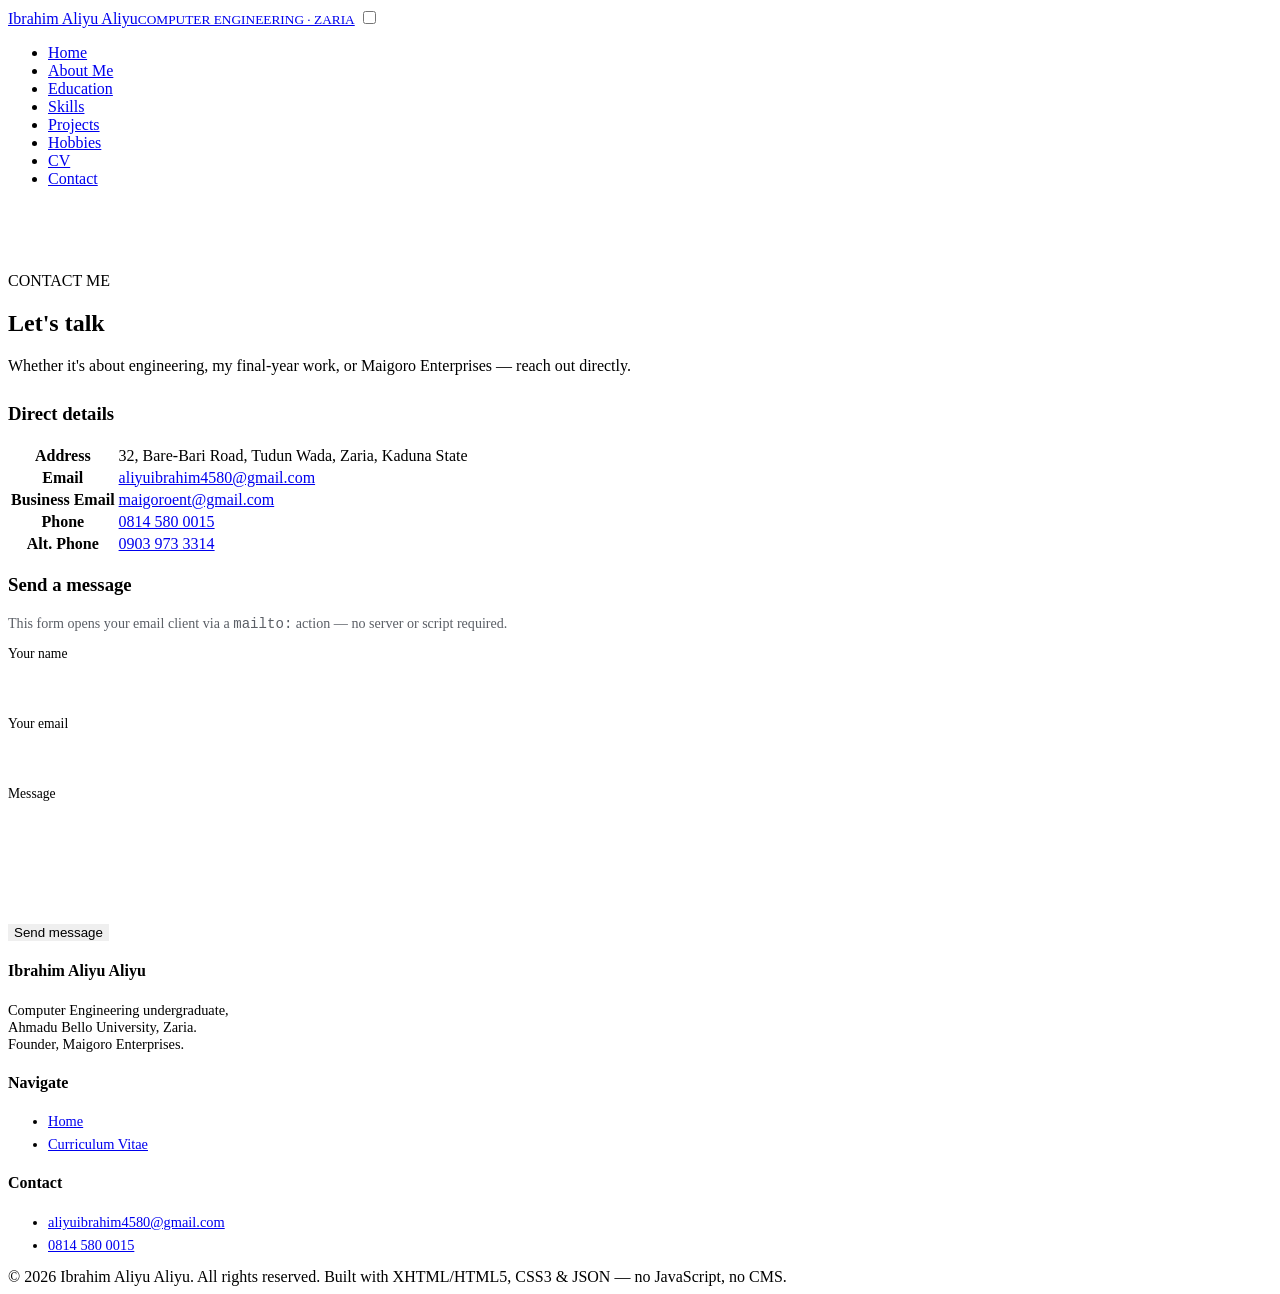
==== contact.html @ fcd98129 "Add files via upload" ====
<!DOCTYPE html>
<html lang="en">
<head>
<meta charset="UTF-8">
<meta name="viewport" content="width=device-width, initial-scale=1.0">
<title>Contact Me — Ibrahim Aliyu Aliyu</title>
<meta name="description" content="Contact details for Ibrahim Aliyu Aliyu and Maigoro Enterprises.">
<link rel="stylesheet" href="assets/css/style.css">
<script type="application/ld+json">
{
  "@context": "https://schema.org",
  "@type": "ContactPage",
  "mainEntity": {
    "@type": "Person",
    "name": "Ibrahim Aliyu Aliyu",
    "email": "aliyuibrahim4580@gmail.com",
    "telephone": "+2348145800015",
    "address": {
      "@type": "PostalAddress",
      "streetAddress": "32, Bare-Bari Road, Tudun Wada",
      "addressLocality": "Zaria",
      "addressRegion": "Kaduna State",
      "addressCountry": "NG"
    }
  }
}
</script>
</head>
<body>

<header class="site-header">
  <div class="nav-row">
    <a class="brand" href="index.html">Ibrahim Aliyu Aliyu<small>COMPUTER ENGINEERING · ZARIA</small></a>
    <input type="checkbox" id="nav-toggle" class="nav-toggle">
    <label for="nav-toggle" class="nav-toggle-label" aria-label="Toggle navigation"><span></span></label>
    <nav class="main-nav" aria-label="Primary">
      <ul>
        <li><a href="index.html">Home</a></li>
        <li><a href="about.html">About Me</a></li>
        <li><a href="education.html">Education</a></li>
        <li><a href="skills.html">Skills</a></li>
        <li><a href="projects.html">Projects</a></li>
        <li><a href="hobbies.html">Hobbies</a></li>
        <li><a href="cv.html">CV</a></li>
        <li><a href="contact.html" aria-current="page">Contact</a></li>
      </ul>
    </nav>
  </div>
</header>

<main>
  <section class="section" style="padding-top:52px;">
    <div class="wrap">
      <p class="section-kicker">CONTACT ME</p>
      <h2>Let's talk</h2>
      <p class="section-intro">Whether it's about engineering, my final-year work, or Maigoro Enterprises — reach out directly.</p>

      <div class="two-col" style="margin-top:28px;">
        <div class="card">
          <h3>Direct details</h3>
          <table>
            <tbody>
              <tr><th scope="row">Address</th><td>32, Bare-Bari Road, Tudun Wada, Zaria, Kaduna State</td></tr>
              <tr><th scope="row">Email</th><td><a href="mailto:aliyuibrahim4580@gmail.com">aliyuibrahim4580@gmail.com</a></td></tr>
              <tr><th scope="row">Business Email</th><td><a href="mailto:maigoroent@gmail.com">maigoroent@gmail.com</a></td></tr>
              <tr><th scope="row">Phone</th><td><a href="tel:+2348145800015">0814 580 0015</a></td></tr>
              <tr><th scope="row">Alt. Phone</th><td><a href="tel:+2349039733314">0903 973 3314</a></td></tr>
            </tbody>
          </table>
        </div>

        <div class="card">
          <h3>Send a message</h3>
          <p style="font-size:0.88rem;color:#5b5f66;">This form opens your email client via a <code>mailto:</code> action — no server or script required.</p>
          <form action="mailto:aliyuibrahim4580@gmail.com" method="get" enctype="text/plain" style="display:flex;flex-direction:column;gap:14px;margin-top:14px;">
            <label style="font-size:0.85rem;">
              Your name
              <input type="text" name="name" required style="width:100%;padding:10px;margin-top:4px;border:1px solid var(--line);font-family:var(--font-body);">
            </label>
            <label style="font-size:0.85rem;">
              Your email
              <input type="email" name="email" required style="width:100%;padding:10px;margin-top:4px;border:1px solid var(--line);font-family:var(--font-body);">
            </label>
            <label style="font-size:0.85rem;">
              Message
              <textarea name="body" rows="5" required style="width:100%;padding:10px;margin-top:4px;border:1px solid var(--line);font-family:var(--font-body);"></textarea>
            </label>
            <button type="submit" class="btn btn-primary" style="align-self:flex-start;border:none;cursor:pointer;">Send message</button>
          </form>
        </div>
      </div>
    </div>
  </section>
</main>

<footer class="site-footer">
  <div class="wrap footer-grid">
    <div>
      <h4>Ibrahim Aliyu Aliyu</h4>
      <p style="max-width:32ch;font-size:0.9rem;">Computer Engineering undergraduate, Ahmadu Bello University, Zaria. Founder, Maigoro Enterprises.</p>
    </div>
    <div>
      <h4>Navigate</h4>
      <ul style="display:flex;flex-direction:column;gap:6px;font-size:0.9rem;">
        <li><a href="index.html">Home</a></li>
        <li><a href="cv.html">Curriculum Vitae</a></li>
      </ul>
    </div>
    <div>
      <h4>Contact</h4>
      <ul style="display:flex;flex-direction:column;gap:6px;font-size:0.9rem;">
        <li><a href="mailto:aliyuibrahim4580@gmail.com">aliyuibrahim4580@gmail.com</a></li>
        <li><a href="tel:+2348145800015">0814 580 0015</a></li>
      </ul>
    </div>
  </div>
  <div class="wrap footer-bottom">
    <span>&copy; 2026 Ibrahim Aliyu Aliyu. All rights reserved.</span>
    <span>Built with XHTML/HTML5, CSS3 &amp; JSON — no JavaScript, no CMS.</span>
  </div>
</footer>

</body>
</html>
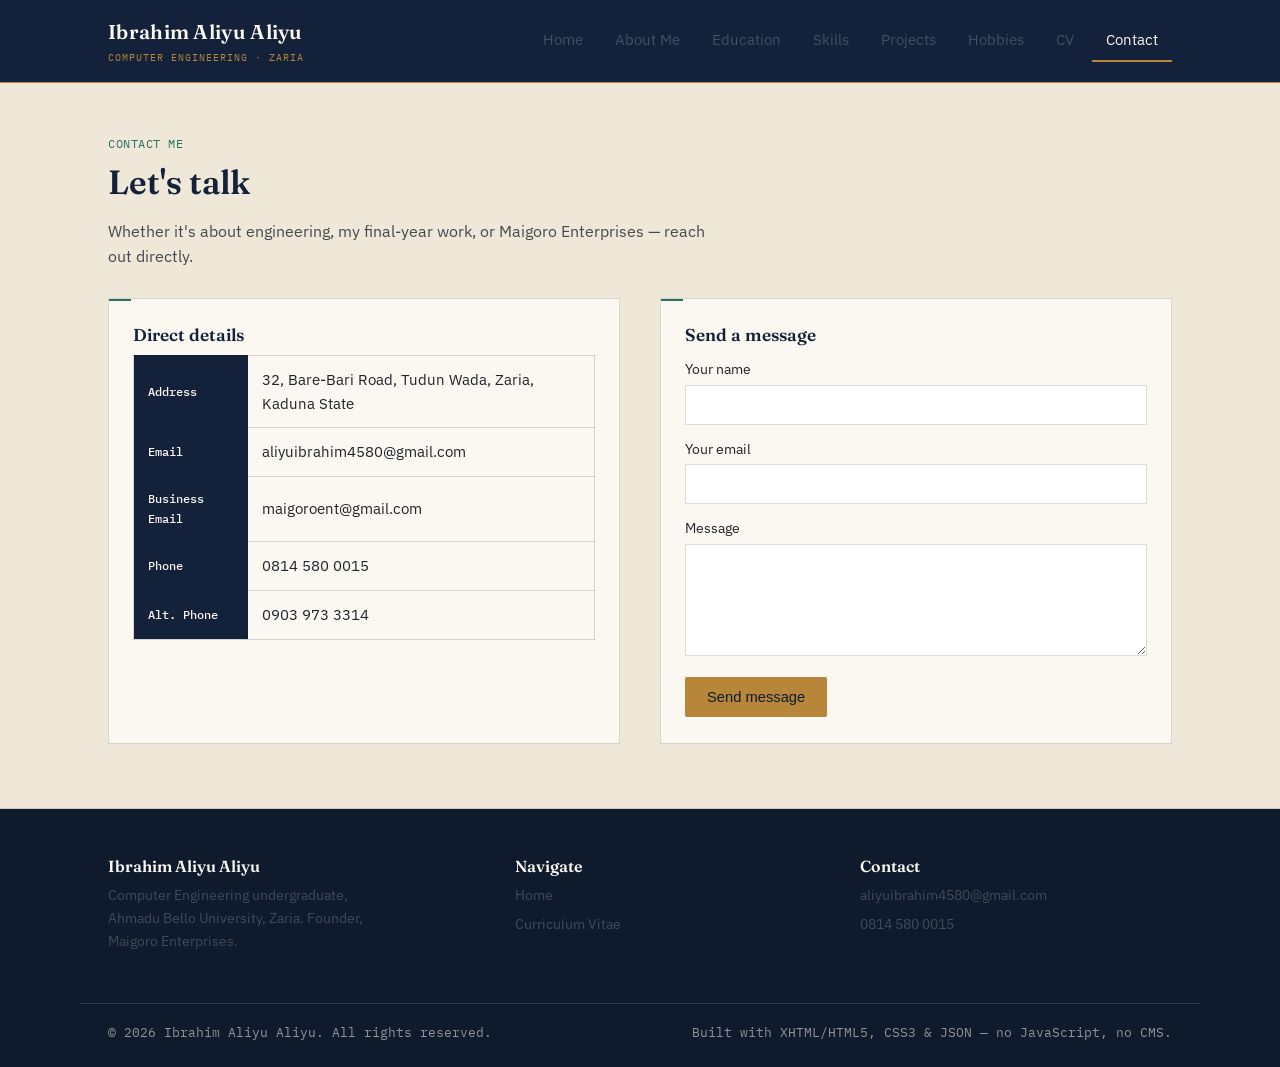
==== commit 62f5252b: "Remove description from contact form Removed explanatory text about the mailto form." ====
--- a/contact.html
+++ b/contact.html
@@ -71,7 +71,7 @@
 
         <div class="card">
           <h3>Send a message</h3>
-          <p style="font-size:0.88rem;color:#5b5f66;">This form opens your email client via a <code>mailto:</code> action — no server or script required.</p>
+          <p style="font-size:0.88rem;color:#5b5f66;"></p>
           <form action="mailto:aliyuibrahim4580@gmail.com" method="get" enctype="text/plain" style="display:flex;flex-direction:column;gap:14px;margin-top:14px;">
             <label style="font-size:0.85rem;">
               Your name
--- a/assets/css/style.css
+++ b/assets/css/style.css
@@ -0,0 +1,256 @@
+/* =========================================================
+   Ibrahim Aliyu Aliyu — Portfolio Stylesheet
+   Pure CSS. No frameworks. No JavaScript.
+   Theme: engineering blueprint meets tailor's atelier.
+   ========================================================= */
+
+@import url('https://fonts.googleapis.com/css2?family=Fraunces:opsz,wght@9..144,400;9..144,500;9..144,600;9..144,700&family=IBM+Plex+Sans:wght@400;500;600&family=IBM+Plex+Mono:wght@400;500&display=swap');
+
+:root{
+  --ink:        #14213A;   /* blueprint navy */
+  --ink-2:      #0F1A2C;   /* deeper navy for gradients */
+  --paper:      #EFE8D8;   /* warm parchment */
+  --paper-2:    #FBF8F1;   /* lighter card paper */
+  --brass:      #B8863B;   /* tailor's thread / brass */
+  --brass-dark: #8F6A2C;
+  --trace:      #2F6F5E;   /* circuit-trace teal-green */
+  --charcoal:   #20232B;
+  --line:       rgba(20,33,58,0.16);
+  --line-light: rgba(251,248,241,0.22);
+
+  --font-display: 'Fraunces', Georgia, serif;
+  --font-body: 'IBM Plex Sans', -apple-system, BlinkMacSystemFont, sans-serif;
+  --font-data: 'IBM Plex Mono', 'Courier New', monospace;
+
+  --max-w: 1120px;
+  --radius: 2px;
+}
+
+*{ box-sizing: border-box; }
+html{ scroll-behavior: smooth; }
+body{
+  margin: 0;
+  font-family: var(--font-body);
+  color: var(--charcoal);
+  background: var(--paper);
+  line-height: 1.6;
+  -webkit-font-smoothing: antialiased;
+}
+img{ max-width: 100%; display: block; }
+a{ color: inherit; text-decoration: none; }
+ul{ margin: 0; padding: 0; list-style: none; }
+h1,h2,h3,h4{ font-family: var(--font-display); font-weight: 600; line-height: 1.15; margin: 0 0 0.5em; color: var(--ink); }
+p{ margin: 0 0 1em; max-width: 68ch; }
+:focus-visible{ outline: 2px solid var(--trace); outline-offset: 3px; }
+
+.wrap{ max-width: var(--max-w); margin: 0 auto; padding: 0 28px; }
+
+/* ---------- Blueprint grid backdrop ---------- */
+.blueprint{
+  background-color: var(--ink);
+  background-image:
+    linear-gradient(rgba(184,134,59,0.10) 1px, transparent 1px),
+    linear-gradient(90deg, rgba(184,134,59,0.10) 1px, transparent 1px);
+  background-size: 34px 34px;
+}
+
+/* ---------- Header / Nav (no JS: checkbox-driven mobile menu) ---------- */
+.site-header{
+  background: var(--ink);
+  border-bottom: 1px solid var(--brass);
+  position: sticky; top: 0; z-index: 50;
+}
+.nav-row{
+  display: flex; align-items: center; justify-content: space-between;
+  padding: 16px 28px; max-width: var(--max-w); margin: 0 auto;
+}
+.brand{
+  font-family: var(--font-display); font-size: 1.25rem; font-weight: 600;
+  color: var(--paper-2); letter-spacing: 0.3px;
+}
+.brand small{
+  display: block; font-family: var(--font-data); font-size: 0.62rem;
+  color: var(--brass); font-weight: 400; letter-spacing: 1px; margin-top: 2px;
+}
+.nav-toggle{ display: none; }
+.nav-toggle-label{ display: none; cursor: pointer; }
+.main-nav ul{ display: flex; gap: 4px; flex-wrap: wrap; }
+.main-nav a{
+  display: inline-block; padding: 8px 14px; color: var(--line-light);
+  font-size: 0.92rem; border-bottom: 2px solid transparent;
+}
+.main-nav a:hover, .main-nav a:focus-visible, .main-nav a[aria-current="page"]{
+  color: var(--paper-2); border-bottom-color: var(--brass);
+}
+
+@media (max-width: 760px){
+  .nav-toggle-label{
+    display: flex; align-items: center; justify-content: center;
+    width: 40px; height: 34px; border: 1px solid var(--brass);
+  }
+  .nav-toggle-label span, .nav-toggle-label::before, .nav-toggle-label::after{
+    content: ""; display: block; width: 20px; height: 2px; background: var(--paper-2);
+  }
+  .nav-toggle-label{ flex-direction: column; gap: 4px; }
+  .main-nav{
+    max-height: 0; overflow: hidden; width: 100%;
+    transition: max-height 0.28s ease;
+  }
+  .main-nav ul{ flex-direction: column; padding: 8px 0 16px; gap: 0; }
+  .nav-row{ flex-wrap: wrap; }
+  .nav-toggle:checked ~ .main-nav{ max-height: 420px; }
+}
+
+/* ---------- Hero ---------- */
+.hero{
+  color: var(--paper-2);
+  padding: 72px 0 64px;
+}
+.hero-grid{
+  display: grid; grid-template-columns: 1.3fr 0.8fr; gap: 48px; align-items: center;
+}
+.hero-eyebrow{
+  font-family: var(--font-data); font-size: 0.75rem; color: var(--brass);
+  border-left: 2px solid var(--brass); padding-left: 10px; margin-bottom: 18px;
+}
+.hero h1{ color: var(--paper-2); font-size: clamp(2.1rem, 4.4vw, 3.4rem); margin-bottom: 0.25em; }
+.hero .role{ font-size: 1.15rem; color: var(--paper); opacity: 0.85; margin-bottom: 20px; max-width: 46ch; }
+.hero .lede{ color: var(--line-light); max-width: 50ch; }
+.hero-actions{ display: flex; gap: 14px; margin-top: 28px; flex-wrap: wrap; }
+
+.btn{
+  display: inline-block; padding: 12px 22px; font-size: 0.92rem; font-weight: 500;
+  border: 1px solid var(--brass); border-radius: var(--radius);
+}
+.btn-primary{ background: var(--brass); color: var(--ink-2); }
+.btn-primary:hover{ background: var(--brass-dark); }
+.btn-ghost{ color: var(--paper-2); }
+.btn-ghost:hover{ background: rgba(251,248,241,0.08); }
+
+.portrait-frame{
+  position: relative; padding: 12px; border: 1px solid var(--brass);
+}
+.portrait-frame::before{
+  content: ""; position: absolute; inset: -8px; border: 1px solid rgba(184,134,59,0.4);
+  pointer-events: none;
+}
+.portrait-frame img{ width: 100%; height: auto; filter: grayscale(8%); }
+.portrait-caption{
+  font-family: var(--font-data); font-size: 0.68rem; color: var(--brass);
+  margin-top: 10px; letter-spacing: 0.5px;
+}
+
+@media (max-width: 760px){
+  .hero-grid{ grid-template-columns: 1fr; }
+  .hero-grid .portrait-frame{ max-width: 280px; margin: 0 auto; }
+}
+
+/* ---------- Sections ---------- */
+.section{ padding: 64px 0; border-bottom: 1px solid var(--line); }
+.section.on-dark{ background: var(--ink); border-bottom: 1px solid var(--brass); }
+.section-kicker{
+  font-family: var(--font-data); font-size: 0.72rem; color: var(--trace);
+  letter-spacing: 0.5px; margin-bottom: 10px;
+}
+.section.on-dark .section-kicker{ color: var(--brass); }
+.section h2{ font-size: clamp(1.5rem, 3vw, 2.1rem); }
+.section.on-dark h2{ color: var(--paper-2); }
+.section-intro{ max-width: 62ch; color: #45494f; }
+.section.on-dark .section-intro{ color: var(--line-light); }
+
+/* ---------- Cards / Grids ---------- */
+.grid-2{ display: grid; grid-template-columns: 1fr 1fr; gap: 28px; }
+.grid-3{ display: grid; grid-template-columns: repeat(3, 1fr); gap: 24px; }
+@media (max-width: 760px){ .grid-2, .grid-3{ grid-template-columns: 1fr; } }
+
+.card{
+  background: var(--paper-2); border: 1px solid var(--line);
+  padding: 26px 24px; position: relative;
+}
+.card::before{
+  content: ""; position: absolute; top: 0; left: 0; width: 22px; height: 2px; background: var(--trace);
+}
+.card h3{ font-size: 1.08rem; margin-bottom: 10px; }
+.card ul{ display: flex; flex-direction: column; gap: 8px; }
+.card li{
+  padding-left: 16px; position: relative; font-size: 0.95rem; color: #33363d;
+}
+.card li::before{
+  content: "\2014"; position: absolute; left: 0; color: var(--brass); font-size: 0.8rem;
+}
+
+.tag{
+  display: inline-block; font-family: var(--font-data); font-size: 0.68rem;
+  padding: 3px 9px; border: 1px solid var(--trace); color: var(--trace); border-radius: 12px;
+  margin: 0 6px 6px 0;
+}
+
+/* ---------- Timeline (Education) ---------- */
+.timeline{ border-left: 2px solid var(--brass); padding-left: 28px; display: flex; flex-direction: column; gap: 32px; }
+.timeline-item{ position: relative; }
+.timeline-item::before{
+  content: ""; position: absolute; left: -34px; top: 4px; width: 10px; height: 10px;
+  background: var(--paper); border: 2px solid var(--trace); border-radius: 50%;
+}
+.timeline-period{ font-family: var(--font-data); font-size: 0.75rem; color: var(--trace); }
+.timeline-item h3{ margin: 4px 0 6px; font-size: 1.05rem; }
+
+/* ---------- Tables (CV / Education / Gantt) ---------- */
+.table-wrap{ overflow-x: auto; }
+table{ width: 100%; border-collapse: collapse; background: var(--paper-2); }
+caption{ text-align: left; font-family: var(--font-data); font-size: 0.75rem; color: var(--trace); margin-bottom: 8px; }
+th, td{ text-align: left; padding: 12px 14px; border: 1px solid var(--line); font-size: 0.93rem; }
+th{ background: var(--ink); color: var(--paper-2); font-family: var(--font-data); font-weight: 500; font-size: 0.78rem; }
+
+/* ---------- CSS-only Accordion (Skills detail / Projects) ---------- */
+.accordion{ border-top: 1px solid var(--line); }
+.acc-item{ border-bottom: 1px solid var(--line); }
+.acc-item input[type="checkbox"]{ display: none; }
+.acc-label{
+  display: flex; justify-content: space-between; align-items: center;
+  padding: 16px 4px; cursor: pointer; font-family: var(--font-display); font-size: 1.02rem; color: var(--ink);
+}
+.acc-label::after{ content: "+"; font-family: var(--font-data); color: var(--brass); font-size: 1.1rem; }
+.acc-item input:checked ~ .acc-label::after{ content: "\2212"; }
+.acc-content{ max-height: 0; overflow: hidden; transition: max-height 0.3s ease; padding: 0 4px; }
+.acc-item input:checked ~ .acc-content{ max-height: 320px; padding-bottom: 16px; }
+
+/* ---------- CSS-only Modal (uses :target) ---------- */
+.modal-overlay{
+  display: none; position: fixed; inset: 0; background: rgba(15,26,44,0.82);
+  z-index: 100; align-items: center; justify-content: center; padding: 24px;
+}
+.modal-overlay:target{ display: flex; }
+.modal-box{
+  background: var(--paper-2); max-width: 560px; width: 100%; padding: 32px;
+  position: relative; border: 1px solid var(--brass);
+}
+.modal-close{
+  position: absolute; top: 14px; right: 16px; font-family: var(--font-data);
+  border: 1px solid var(--line); padding: 4px 10px; color: var(--ink);
+}
+
+/* ---------- Footer ---------- */
+.site-footer{ background: var(--ink-2); color: var(--line-light); padding: 48px 0 24px; }
+.footer-grid{ display: grid; grid-template-columns: 1.2fr 1fr 1fr; gap: 32px; }
+.site-footer h4{ color: var(--paper-2); font-size: 1rem; }
+.site-footer a:hover{ color: var(--brass); }
+.footer-bottom{
+  margin-top: 36px; padding-top: 18px; border-top: 1px solid rgba(251,248,241,0.15);
+  display: flex; justify-content: space-between; flex-wrap: wrap; gap: 8px;
+  font-size: 0.82rem; font-family: var(--font-data); color: rgba(251,248,241,0.55);
+}
+@media (max-width: 760px){ .footer-grid{ grid-template-columns: 1fr; } }
+
+/* ---------- Utility ---------- */
+.stitch-divider{
+  border: none; border-top: 1px dashed var(--brass); margin: 40px 0;
+}
+.quote-block{
+  border-left: 3px solid var(--trace); padding: 4px 0 4px 20px; font-family: var(--font-display);
+  font-size: 1.2rem; color: var(--ink); font-style: italic;
+}
+.two-col{ display: grid; grid-template-columns: 1fr 1fr; gap: 40px; }
+@media (max-width: 760px){ .two-col{ grid-template-columns: 1fr; } }
+
+.chip-row{ display: flex; flex-wrap: wrap; gap: 8px; margin-top: 10px; }
